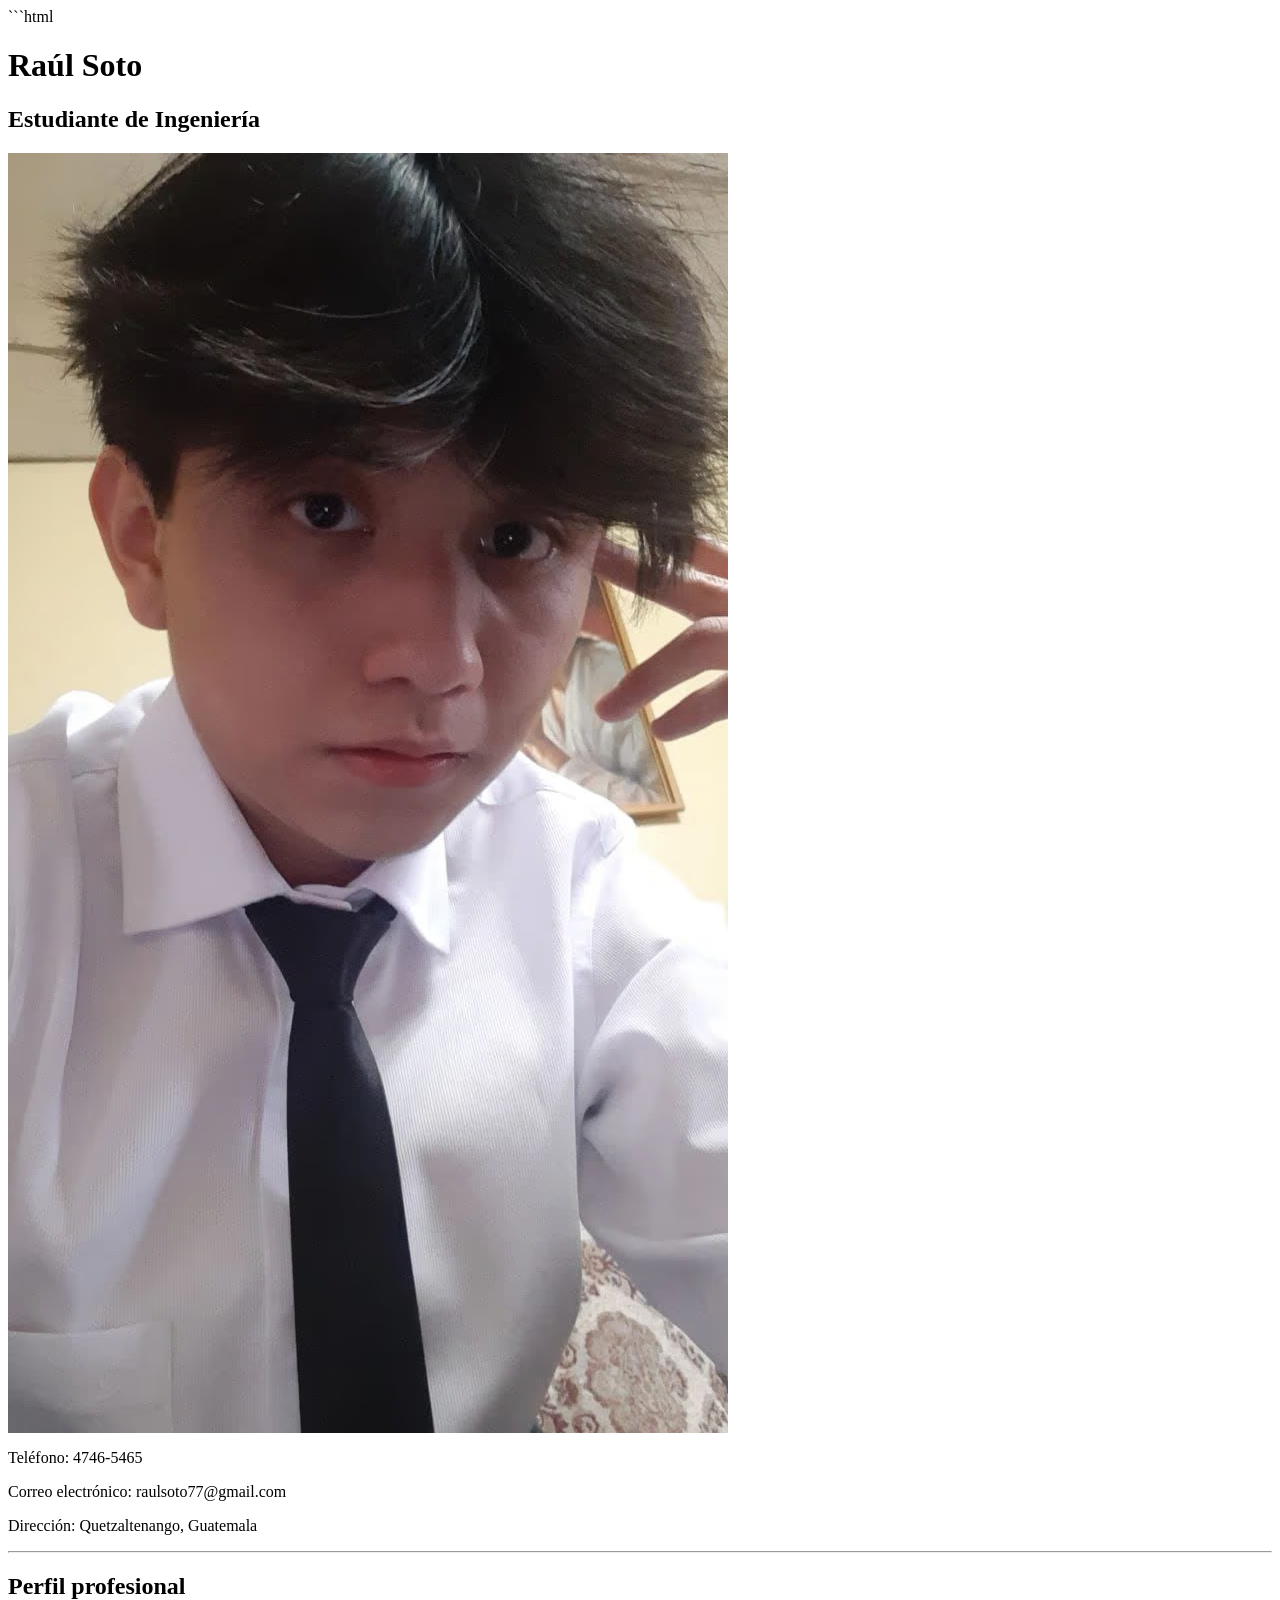
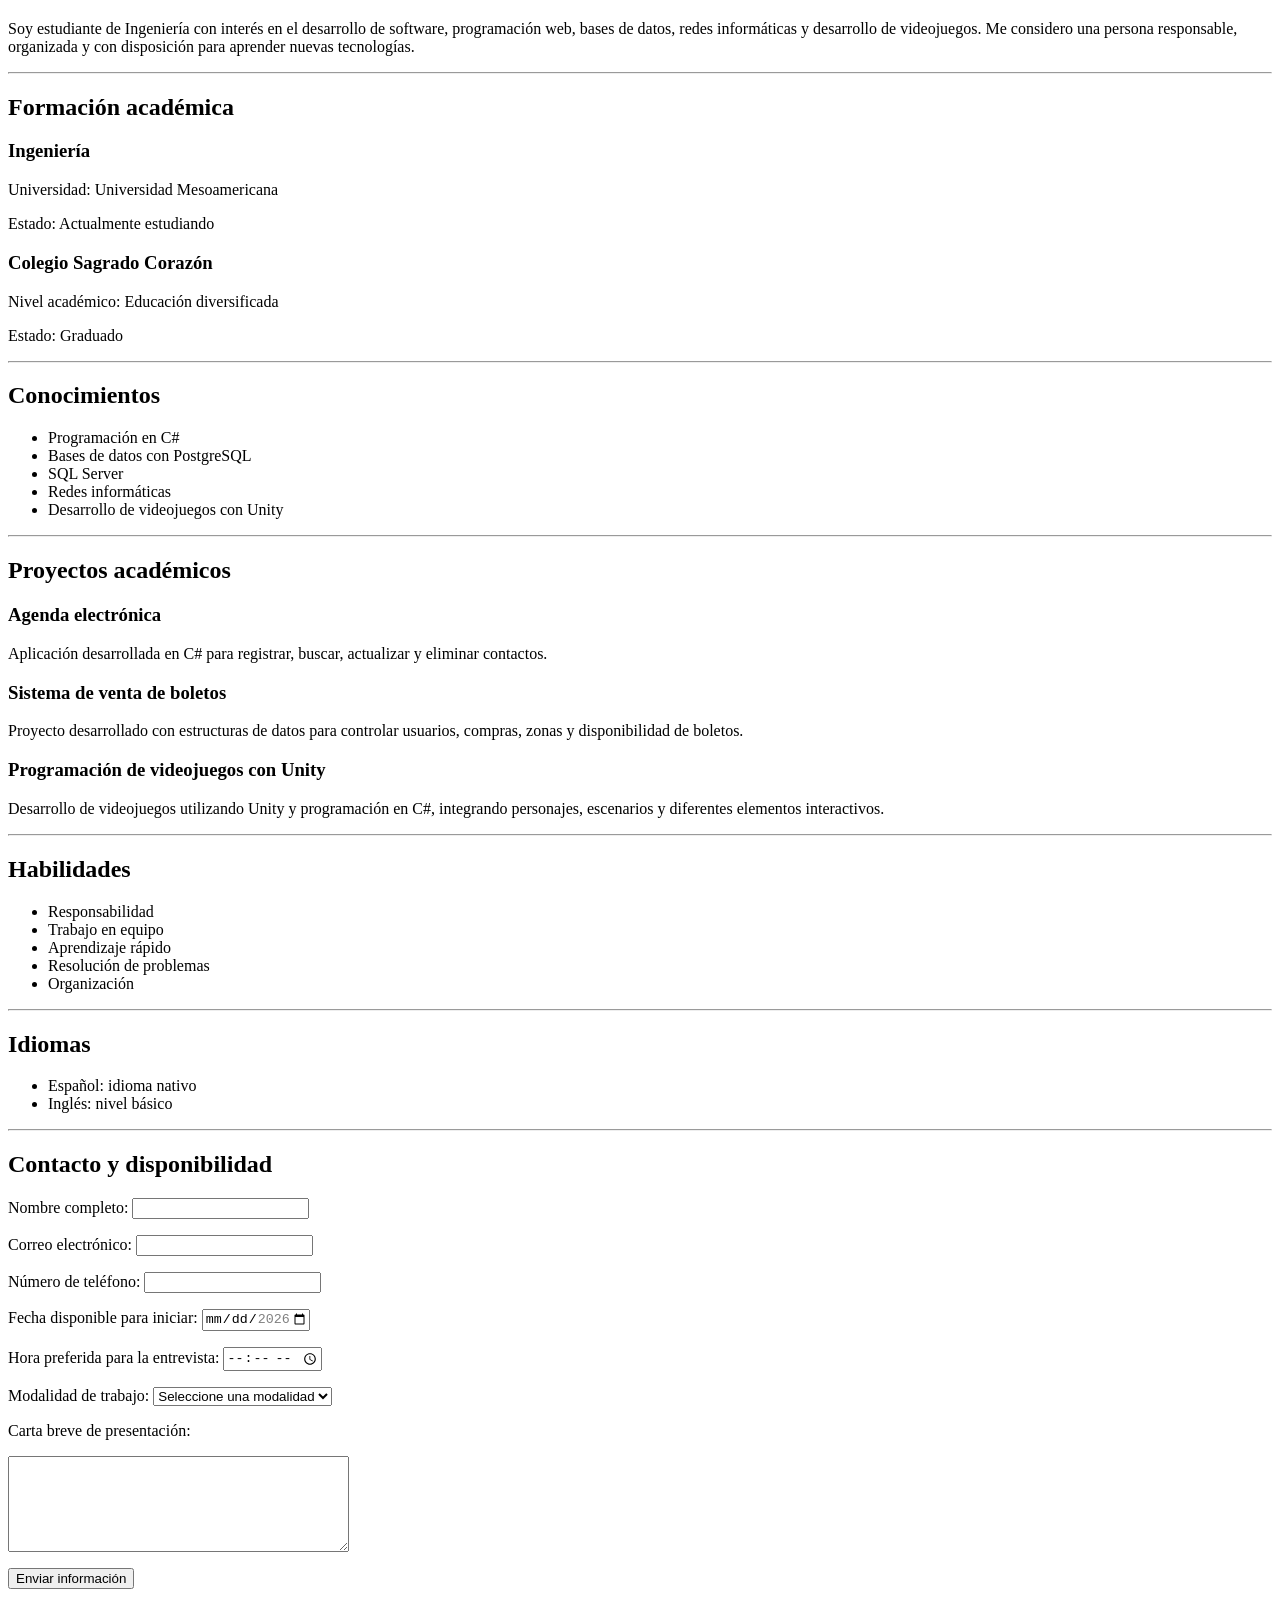
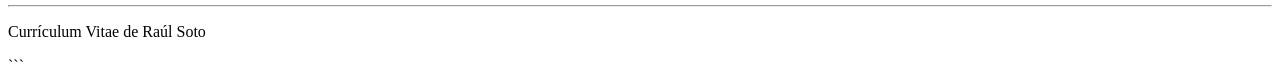
==== cvv raul/index.html @ 5b267c28 "Agregar currículum y respuestas" ====
```html
<!DOCTYPE html>
<html lang="es">

<head>
    <meta charset="UTF-8">
    <meta name="viewport" content="width=device-width, initial-scale=1.0">

    <title>Currículum Vitae - Raúl Soto</title>
</head>

<body>

    <header>

        <h1>Raúl Soto</h1>

        <h2>Estudiante de Ingeniería</h2>

        <picture>
    <source srcset="imagenes/foto.avif" type="image/avif">
    <source srcset="imagenes/foto.webp" type="image/webp">

    <img
        src="imagenes/foto.jpg"
        alt="Fotografía de Raúl Soto"
        width="720"
        height="1280"
    >
</picture>

        <p>
            Teléfono: 4746-5465
        </p>

        <p>
            Correo electrónico: raulsoto77@gmail.com
        </p>

        <p>
            Dirección: Quetzaltenango, Guatemala
        </p>

    </header>

    <hr>

    <main>

        <section>

            <h2>Perfil profesional</h2>

            <p>
                Soy estudiante de Ingeniería con interés en el desarrollo de
                software, programación web, bases de datos, redes informáticas
                y desarrollo de videojuegos. Me considero una persona
                responsable, organizada y con disposición para aprender
                nuevas tecnologías.
            </p>

        </section>

        <hr>

        <section>

            <h2>Formación académica</h2>

            <h3>Ingeniería</h3>

            <p>
                Universidad: Universidad Mesoamericana
            </p>

            <p>
                Estado: Actualmente estudiando
            </p>

            <h3>Colegio Sagrado Corazón</h3>

            <p>
                Nivel académico: Educación diversificada
            </p>

            <p>
                Estado: Graduado
            </p>

        </section>

        <hr>

        <section>

            <h2>Conocimientos</h2>

            <ul>
                <li>Programación en C#</li>
                <li>Bases de datos con PostgreSQL</li>
                <li>SQL Server</li>
                <li>Redes informáticas</li>
                <li>Desarrollo de videojuegos con Unity</li>
            </ul>

        </section>

        <hr>

        <section>

            <h2>Proyectos académicos</h2>

            <h3>Agenda electrónica</h3>

            <p>
                Aplicación desarrollada en C# para registrar, buscar,
                actualizar y eliminar contactos.
            </p>

            <h3>Sistema de venta de boletos</h3>

            <p>
                Proyecto desarrollado con estructuras de datos para controlar
                usuarios, compras, zonas y disponibilidad de boletos.
            </p>

            <h3>Programación de videojuegos con Unity</h3>

            <p>
                Desarrollo de videojuegos utilizando Unity y programación en
                C#, integrando personajes, escenarios y diferentes elementos
                interactivos.
            </p>

        </section>

        <hr>

        <section>

            <h2>Habilidades</h2>

            <ul>
                <li>Responsabilidad</li>
                <li>Trabajo en equipo</li>
                <li>Aprendizaje rápido</li>
                <li>Resolución de problemas</li>
                <li>Organización</li>
            </ul>

        </section>

        <hr>

        <section>

            <h2>Idiomas</h2>

            <ul>
                <li>Español: idioma nativo</li>
                <li>Inglés: nivel básico</li>
            </ul>

        </section>

        <hr>

<section>

    <h2>Contacto y disponibilidad</h2>

    <form method="post">

        <p>
            <label for="nombre">Nombre completo:</label>
            <input
                type="text"
                id="nombre"
                name="nombre"
                required
            >
        </p>

        <p>
            <label for="correo">Correo electrónico:</label>
            <input
                type="email"
                id="correo"
                name="correo"
                required
            >
        </p>

        <p>
            <label for="telefono">Número de teléfono:</label>
            <input
                type="tel"
                id="telefono"
                name="telefono"
                required
            >
        </p>

        <p>
            <label for="fecha_inicio">
                Fecha disponible para iniciar:
            </label>

            <input
                type="date"
                id="fecha_inicio"
                name="fecha_inicio"
                min="2026-07-22"
                max="2026-12-31"
                required
            >
        </p>

        <p>
            <label for="hora_entrevista">
                Hora preferida para la entrevista:
            </label>

            <input
                type="time"
                id="hora_entrevista"
                name="hora_entrevista"
                min="08:00"
                max="17:00"
                step="1800"
                required
            >
        </p>

        <p>
            <label for="modalidad">Modalidad de trabajo:</label>

            <select
                id="modalidad"
                name="modalidad"
                required
            >
                <option value="">Seleccione una modalidad</option>
                <option value="presencial">Presencial</option>
                <option value="remoto">Remoto</option>
                <option value="hibrido">Híbrido</option>
            </select>
        </p>

        <p>
            <label for="carta">
                Carta breve de presentación:
            </label>
        </p>

        <p>
            <textarea
                id="carta"
                name="carta"
                rows="6"
                cols="40"
                required
            ></textarea>
        </p>

        <button type="submit">
            Enviar información
        </button>

    </form>

</section>

    </main>

    <hr>

    <footer>

        <p>
            Currículum Vitae de Raúl Soto
        </p>

    </footer>

</body>

</html>
```
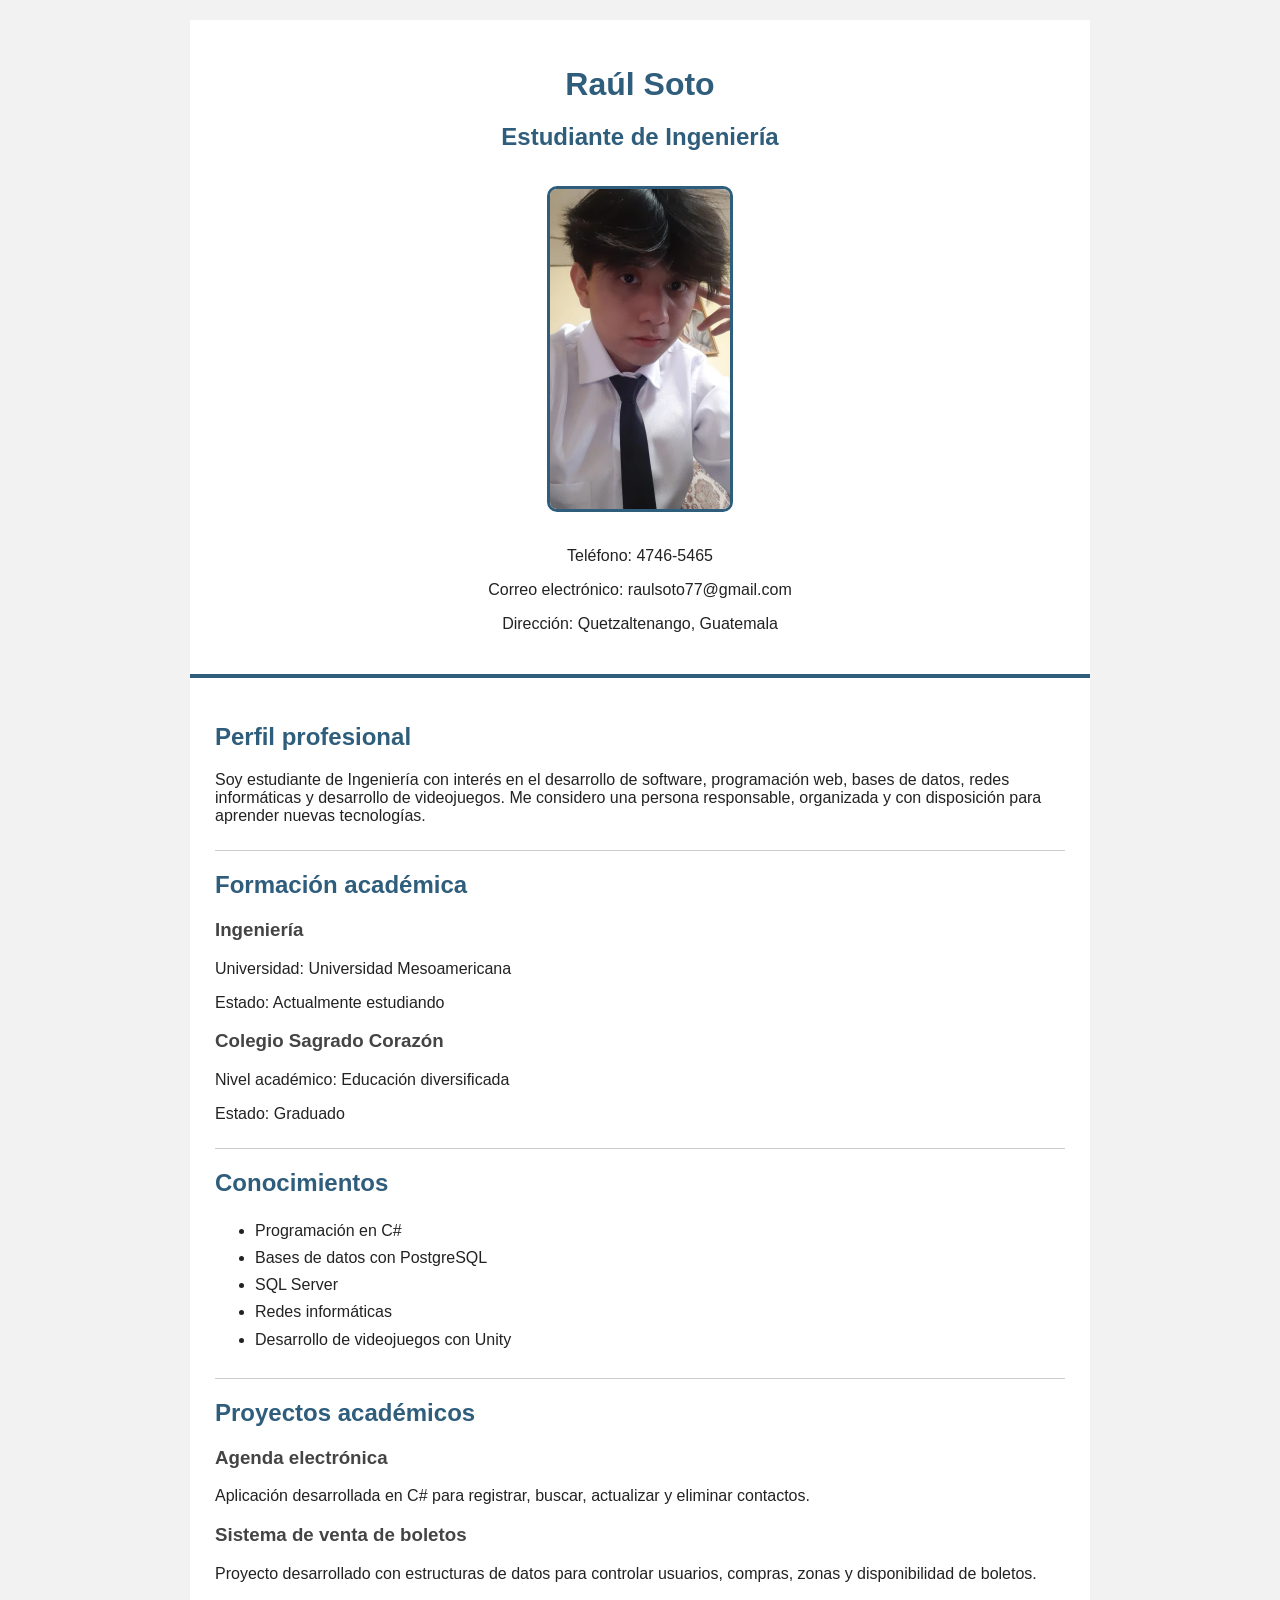
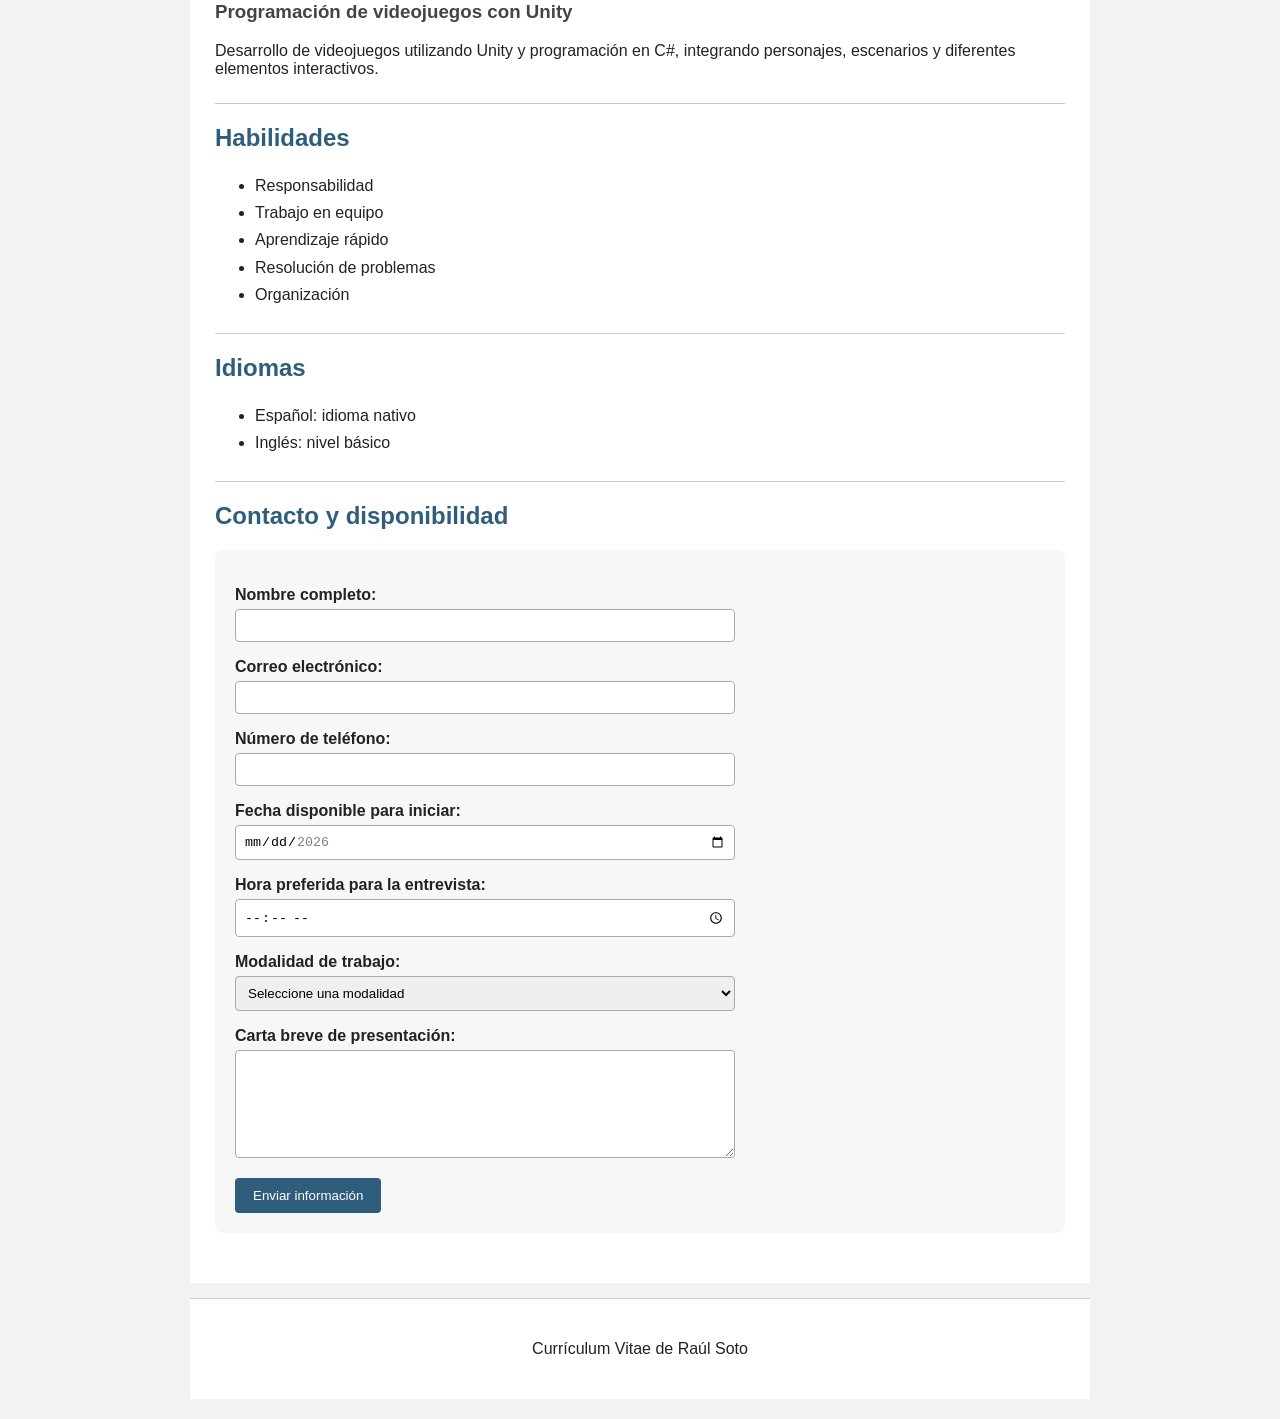
==== commit 8e9c4005: "Mejorar diseño del currículum con CSS Added styles for improved layout and appearance." ====
--- a/cvv raul/index.html
+++ b/cvv raul/index.html
@@ -1,4 +1,3 @@
-```html
 <!DOCTYPE html>
 <html lang="es">
 
@@ -7,6 +6,127 @@
     <meta name="viewport" content="width=device-width, initial-scale=1.0">
 
     <title>Currículum Vitae - Raúl Soto</title>
+
+    <style>
+        body {
+            font-family: Arial, sans-serif;
+            background-color: #f2f2f2;
+            color: #222222;
+            margin: 0;
+            padding: 20px;
+        }
+
+        header,
+        main,
+        footer {
+            max-width: 850px;
+            margin: auto;
+            background-color: white;
+            padding: 25px;
+        }
+
+        header {
+            text-align: center;
+            border-bottom: 4px solid #2f5d7c;
+        }
+
+        h1 {
+            color: #2f5d7c;
+            margin-bottom: 5px;
+        }
+
+        h2 {
+            color: #2f5d7c;
+        }
+
+        h3 {
+            color: #444444;
+        }
+
+        picture img {
+            width: 180px;
+            max-width: 100%;
+            height: auto;
+            border-radius: 10px;
+            border: 3px solid #2f5d7c;
+            margin: 15px 0;
+        }
+
+        section {
+            margin-bottom: 25px;
+        }
+
+        hr {
+            border: none;
+            border-top: 1px solid #cccccc;
+        }
+
+        ul {
+            line-height: 1.7;
+        }
+
+        form {
+            background-color: #f7f7f7;
+            padding: 20px;
+            border-radius: 8px;
+        }
+
+        label {
+            display: block;
+            font-weight: bold;
+            margin-bottom: 5px;
+        }
+
+        input,
+        select,
+        textarea {
+            width: 100%;
+            max-width: 500px;
+            padding: 8px;
+            border: 1px solid #aaaaaa;
+            border-radius: 4px;
+            box-sizing: border-box;
+        }
+
+        textarea {
+            resize: vertical;
+        }
+
+        button {
+            background-color: #2f5d7c;
+            color: white;
+            border: none;
+            padding: 10px 18px;
+            border-radius: 4px;
+            cursor: pointer;
+        }
+
+        button:hover {
+            background-color: #24475e;
+        }
+
+        footer {
+            text-align: center;
+            margin-top: 15px;
+            border-top: 1px solid #cccccc;
+        }
+
+        @media (max-width: 600px) {
+            body {
+                padding: 5px;
+            }
+
+            header,
+            main,
+            footer {
+                padding: 15px;
+            }
+
+            picture img {
+                width: 140px;
+            }
+        }
+    </style>
 </head>
 
 <body>
@@ -18,16 +138,16 @@
         <h2>Estudiante de Ingeniería</h2>
 
         <picture>
-    <source srcset="imagenes/foto.avif" type="image/avif">
-    <source srcset="imagenes/foto.webp" type="image/webp">
-
-    <img
-        src="imagenes/foto.jpg"
-        alt="Fotografía de Raúl Soto"
-        width="720"
-        height="1280"
-    >
-</picture>
+            <source srcset="imagenes/foto.avif" type="image/avif">
+            <source srcset="imagenes/foto.webp" type="image/webp">
+
+            <img
+                src="imagenes/foto.jpg"
+                alt="Fotografía de Raúl Soto"
+                width="720"
+                height="1280"
+            >
+        </picture>
 
         <p>
             Teléfono: 4746-5465
@@ -42,8 +162,6 @@
         </p>
 
     </header>
-
-    <hr>
 
     <main>
 
@@ -166,115 +284,127 @@
 
         <hr>
 
-<section>
-
-    <h2>Contacto y disponibilidad</h2>
-
-    <form method="post">
-
-        <p>
-            <label for="nombre">Nombre completo:</label>
-            <input
-                type="text"
-                id="nombre"
-                name="nombre"
-                required
-            >
-        </p>
-
-        <p>
-            <label for="correo">Correo electrónico:</label>
-            <input
-                type="email"
-                id="correo"
-                name="correo"
-                required
-            >
-        </p>
-
-        <p>
-            <label for="telefono">Número de teléfono:</label>
-            <input
-                type="tel"
-                id="telefono"
-                name="telefono"
-                required
-            >
-        </p>
-
-        <p>
-            <label for="fecha_inicio">
-                Fecha disponible para iniciar:
-            </label>
-
-            <input
-                type="date"
-                id="fecha_inicio"
-                name="fecha_inicio"
-                min="2026-07-22"
-                max="2026-12-31"
-                required
-            >
-        </p>
-
-        <p>
-            <label for="hora_entrevista">
-                Hora preferida para la entrevista:
-            </label>
-
-            <input
-                type="time"
-                id="hora_entrevista"
-                name="hora_entrevista"
-                min="08:00"
-                max="17:00"
-                step="1800"
-                required
-            >
-        </p>
-
-        <p>
-            <label for="modalidad">Modalidad de trabajo:</label>
-
-            <select
-                id="modalidad"
-                name="modalidad"
-                required
-            >
-                <option value="">Seleccione una modalidad</option>
-                <option value="presencial">Presencial</option>
-                <option value="remoto">Remoto</option>
-                <option value="hibrido">Híbrido</option>
-            </select>
-        </p>
-
-        <p>
-            <label for="carta">
-                Carta breve de presentación:
-            </label>
-        </p>
-
-        <p>
-            <textarea
-                id="carta"
-                name="carta"
-                rows="6"
-                cols="40"
-                required
-            ></textarea>
-        </p>
-
-        <button type="submit">
-            Enviar información
-        </button>
-
-    </form>
-
-</section>
+        <section>
+
+            <h2>Contacto y disponibilidad</h2>
+
+            <form method="post">
+
+                <p>
+                    <label for="nombre">Nombre completo:</label>
+
+                    <input
+                        type="text"
+                        id="nombre"
+                        name="nombre"
+                        required
+                    >
+                </p>
+
+                <p>
+                    <label for="correo">Correo electrónico:</label>
+
+                    <input
+                        type="email"
+                        id="correo"
+                        name="correo"
+                        required
+                    >
+                </p>
+
+                <p>
+                    <label for="telefono">Número de teléfono:</label>
+
+                    <input
+                        type="tel"
+                        id="telefono"
+                        name="telefono"
+                        required
+                    >
+                </p>
+
+                <p>
+                    <label for="fecha_inicio">
+                        Fecha disponible para iniciar:
+                    </label>
+
+                    <input
+                        type="date"
+                        id="fecha_inicio"
+                        name="fecha_inicio"
+                        min="2026-07-22"
+                        max="2026-12-31"
+                        required
+                    >
+                </p>
+
+                <p>
+                    <label for="hora_entrevista">
+                        Hora preferida para la entrevista:
+                    </label>
+
+                    <input
+                        type="time"
+                        id="hora_entrevista"
+                        name="hora_entrevista"
+                        min="08:00"
+                        max="17:00"
+                        step="1800"
+                        required
+                    >
+                </p>
+
+                <p>
+                    <label for="modalidad">
+                        Modalidad de trabajo:
+                    </label>
+
+                    <select
+                        id="modalidad"
+                        name="modalidad"
+                        required
+                    >
+                        <option value="">
+                            Seleccione una modalidad
+                        </option>
+
+                        <option value="presencial">
+                            Presencial
+                        </option>
+
+                        <option value="remoto">
+                            Remoto
+                        </option>
+
+                        <option value="hibrido">
+                            Híbrido
+                        </option>
+                    </select>
+                </p>
+
+                <p>
+                    <label for="carta">
+                        Carta breve de presentación:
+                    </label>
+
+                    <textarea
+                        id="carta"
+                        name="carta"
+                        rows="6"
+                        cols="40"
+                        required
+                    ></textarea>
+                </p>
+
+                <button type="submit">
+                    Enviar información
+                </button>
+
+            </form>
+
+        </section>
 
     </main>
-
-    <hr>
 
     <footer>
 
@@ -287,4 +417,3 @@
 </body>
 
 </html>
-```
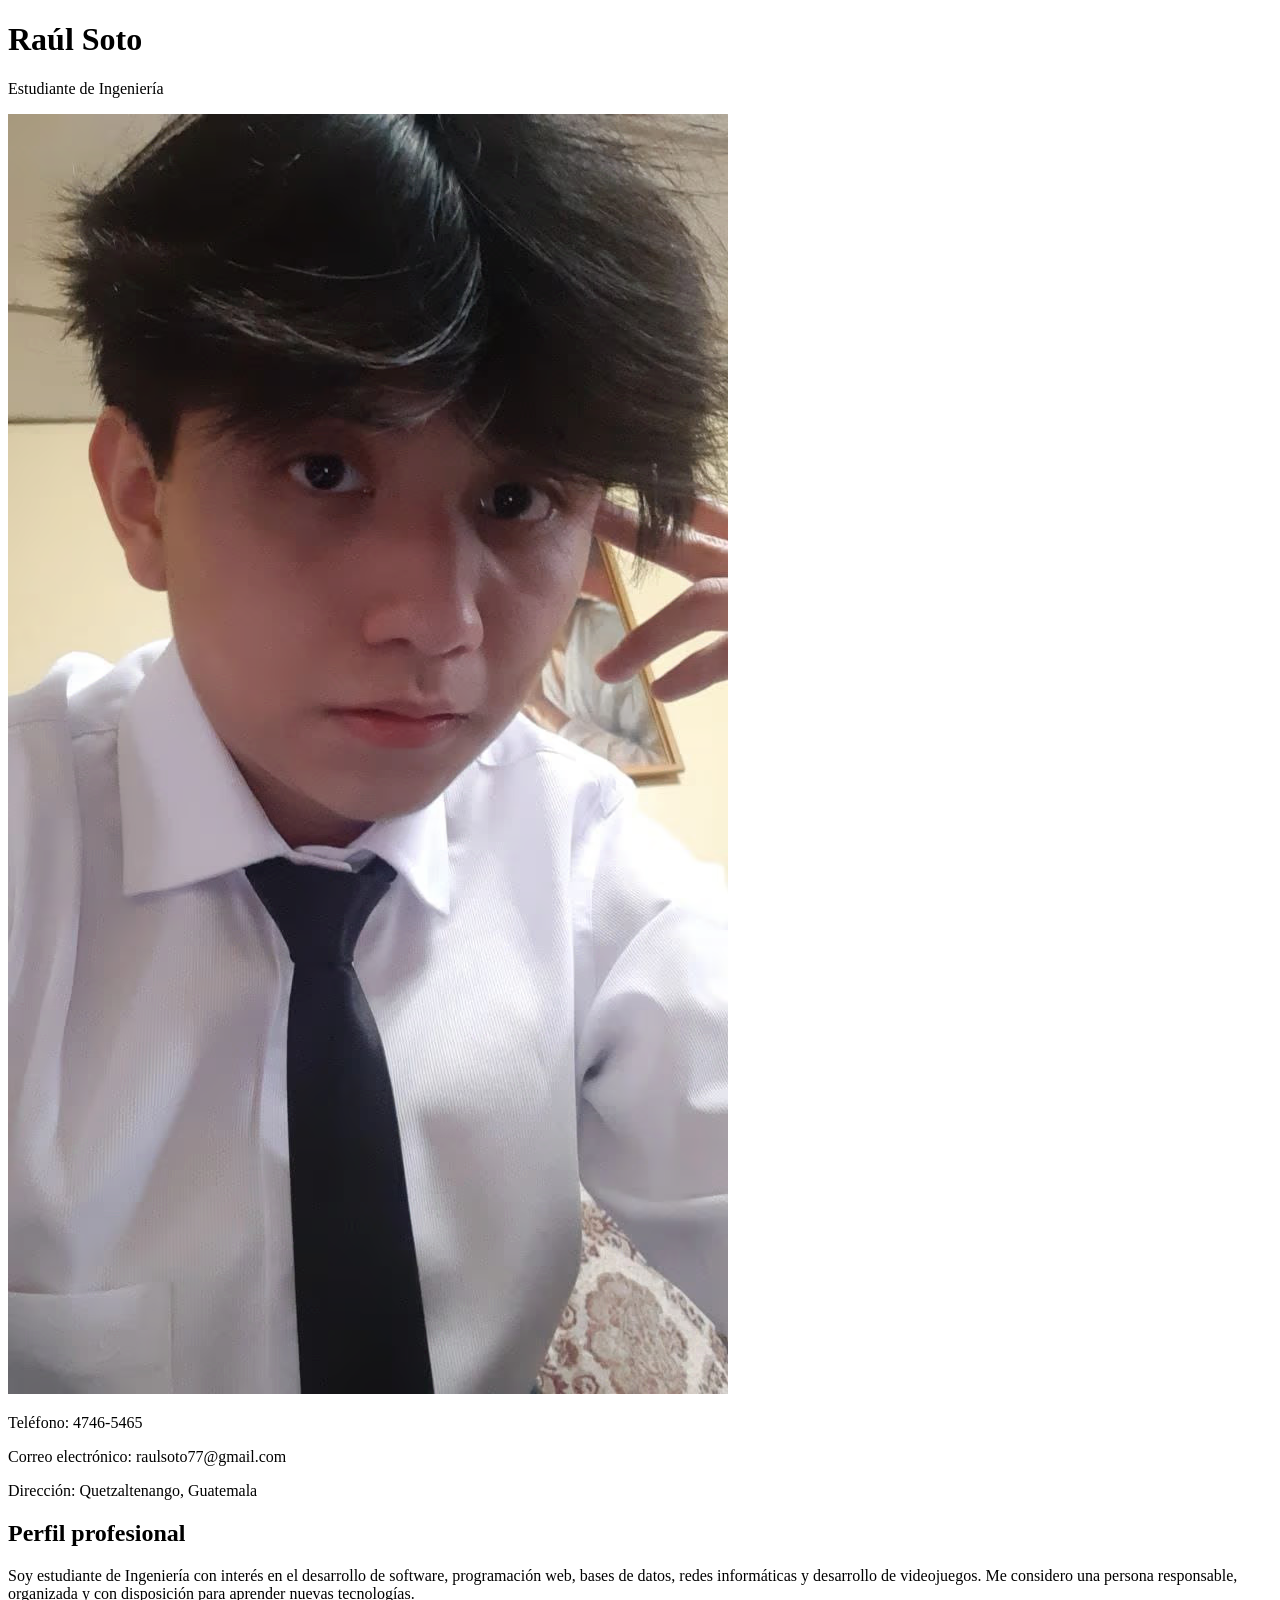
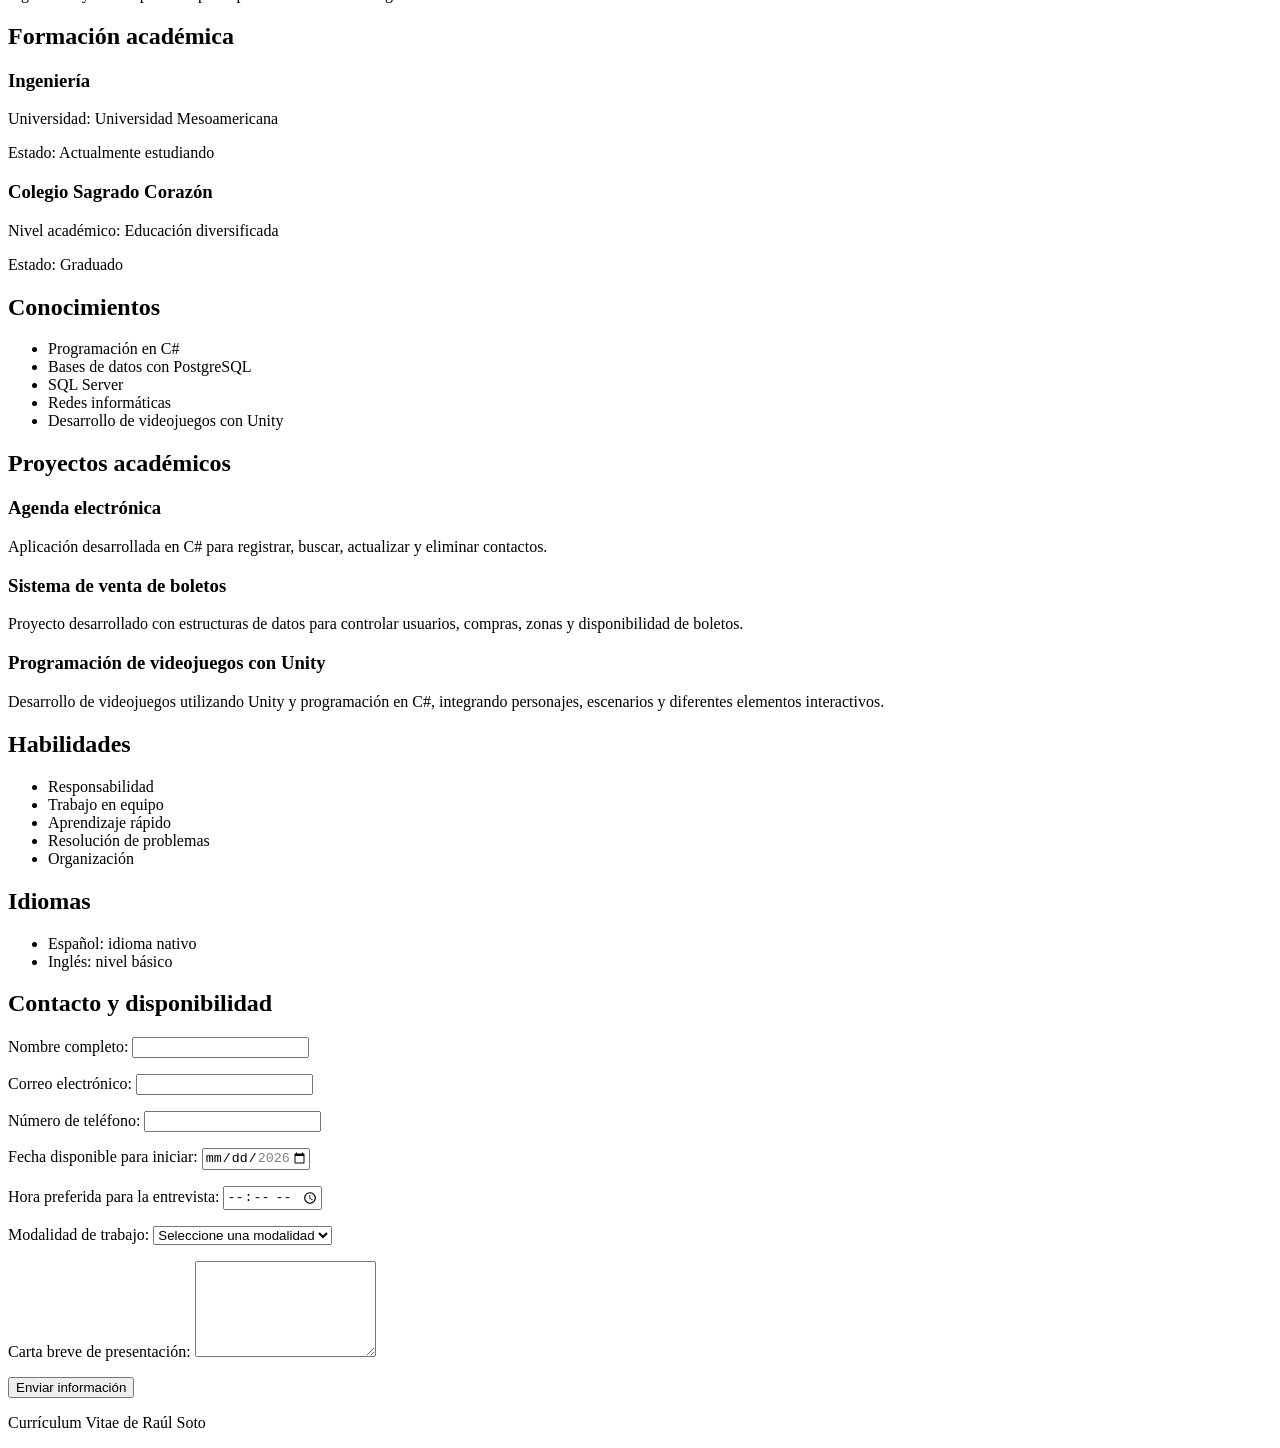
==== commit 74953eb4: "cambio 2 Updated HTML structure and linked external stylesheet." ====
--- a/cvv raul/index.html
+++ b/cvv raul/index.html
@@ -3,145 +3,40 @@
 
 <head>
     <meta charset="UTF-8">
-    <meta name="viewport" content="width=device-width, initial-scale=1.0">
+
+    <meta
+        name="viewport"
+        content="width=device-width, initial-scale=1.0"
+    >
 
     <title>Currículum Vitae - Raúl Soto</title>
 
-    <style>
-        body {
-            font-family: Arial, sans-serif;
-            background-color: #f2f2f2;
-            color: #222222;
-            margin: 0;
-            padding: 20px;
-        }
-
-        header,
-        main,
-        footer {
-            max-width: 850px;
-            margin: auto;
-            background-color: white;
-            padding: 25px;
-        }
-
-        header {
-            text-align: center;
-            border-bottom: 4px solid #2f5d7c;
-        }
-
-        h1 {
-            color: #2f5d7c;
-            margin-bottom: 5px;
-        }
-
-        h2 {
-            color: #2f5d7c;
-        }
-
-        h3 {
-            color: #444444;
-        }
-
-        picture img {
-            width: 180px;
-            max-width: 100%;
-            height: auto;
-            border-radius: 10px;
-            border: 3px solid #2f5d7c;
-            margin: 15px 0;
-        }
-
-        section {
-            margin-bottom: 25px;
-        }
-
-        hr {
-            border: none;
-            border-top: 1px solid #cccccc;
-        }
-
-        ul {
-            line-height: 1.7;
-        }
-
-        form {
-            background-color: #f7f7f7;
-            padding: 20px;
-            border-radius: 8px;
-        }
-
-        label {
-            display: block;
-            font-weight: bold;
-            margin-bottom: 5px;
-        }
-
-        input,
-        select,
-        textarea {
-            width: 100%;
-            max-width: 500px;
-            padding: 8px;
-            border: 1px solid #aaaaaa;
-            border-radius: 4px;
-            box-sizing: border-box;
-        }
-
-        textarea {
-            resize: vertical;
-        }
-
-        button {
-            background-color: #2f5d7c;
-            color: white;
-            border: none;
-            padding: 10px 18px;
-            border-radius: 4px;
-            cursor: pointer;
-        }
-
-        button:hover {
-            background-color: #24475e;
-        }
-
-        footer {
-            text-align: center;
-            margin-top: 15px;
-            border-top: 1px solid #cccccc;
-        }
-
-        @media (max-width: 600px) {
-            body {
-                padding: 5px;
-            }
-
-            header,
-            main,
-            footer {
-                padding: 15px;
-            }
-
-            picture img {
-                width: 140px;
-            }
-        }
-    </style>
+    <link rel="stylesheet" href="estilos.css">
 </head>
 
 <body>
 
-    <header>
+    <header class="encabezado">
 
         <h1>Raúl Soto</h1>
 
-        <h2>Estudiante de Ingeniería</h2>
+        <p class="profesion">
+            Estudiante de Ingeniería
+        </p>
 
         <picture>
-            <source srcset="imagenes/foto.avif" type="image/avif">
-            <source srcset="imagenes/foto.webp" type="image/webp">
+            <source
+                srcset="imagenes/foto.avif"
+                type="image/avif"
+            >
+
+            <source
+                srcset="imagenes/foto.webp"
+                type="image/webp"
+            >
 
             <img
+                class="foto-perfil"
                 src="imagenes/foto.jpg"
                 alt="Fotografía de Raúl Soto"
                 width="720"
@@ -179,8 +74,6 @@
 
         </section>
 
-        <hr>
-
         <section>
 
             <h2>Formación académica</h2>
@@ -206,8 +99,6 @@
             </p>
 
         </section>
-
-        <hr>
 
         <section>
 
@@ -223,8 +114,6 @@
 
         </section>
 
-        <hr>
-
         <section>
 
             <h2>Proyectos académicos</h2>
@@ -252,8 +141,6 @@
             </p>
 
         </section>
-
-        <hr>
 
         <section>
 
@@ -269,8 +156,6 @@
 
         </section>
 
-        <hr>
-
         <section>
 
             <h2>Idiomas</h2>
@@ -282,16 +167,16 @@
 
         </section>
 
-        <hr>
-
-        <section>
+        <section id="contacto">
 
             <h2>Contacto y disponibilidad</h2>
 
             <form method="post">
 
                 <p>
-                    <label for="nombre">Nombre completo:</label>
+                    <label for="nombre">
+                        Nombre completo:
+                    </label>
 
                     <input
                         type="text"
@@ -302,7 +187,9 @@
                 </p>
 
                 <p>
-                    <label for="correo">Correo electrónico:</label>
+                    <label for="correo">
+                        Correo electrónico:
+                    </label>
 
                     <input
                         type="email"
@@ -313,7 +200,9 @@
                 </p>
 
                 <p>
-                    <label for="telefono">Número de teléfono:</label>
+                    <label for="telefono">
+                        Número de teléfono:
+                    </label>
 
                     <input
                         type="tel"
@@ -391,7 +280,6 @@
                         id="carta"
                         name="carta"
                         rows="6"
-                        cols="40"
                         required
                     ></textarea>
                 </p>
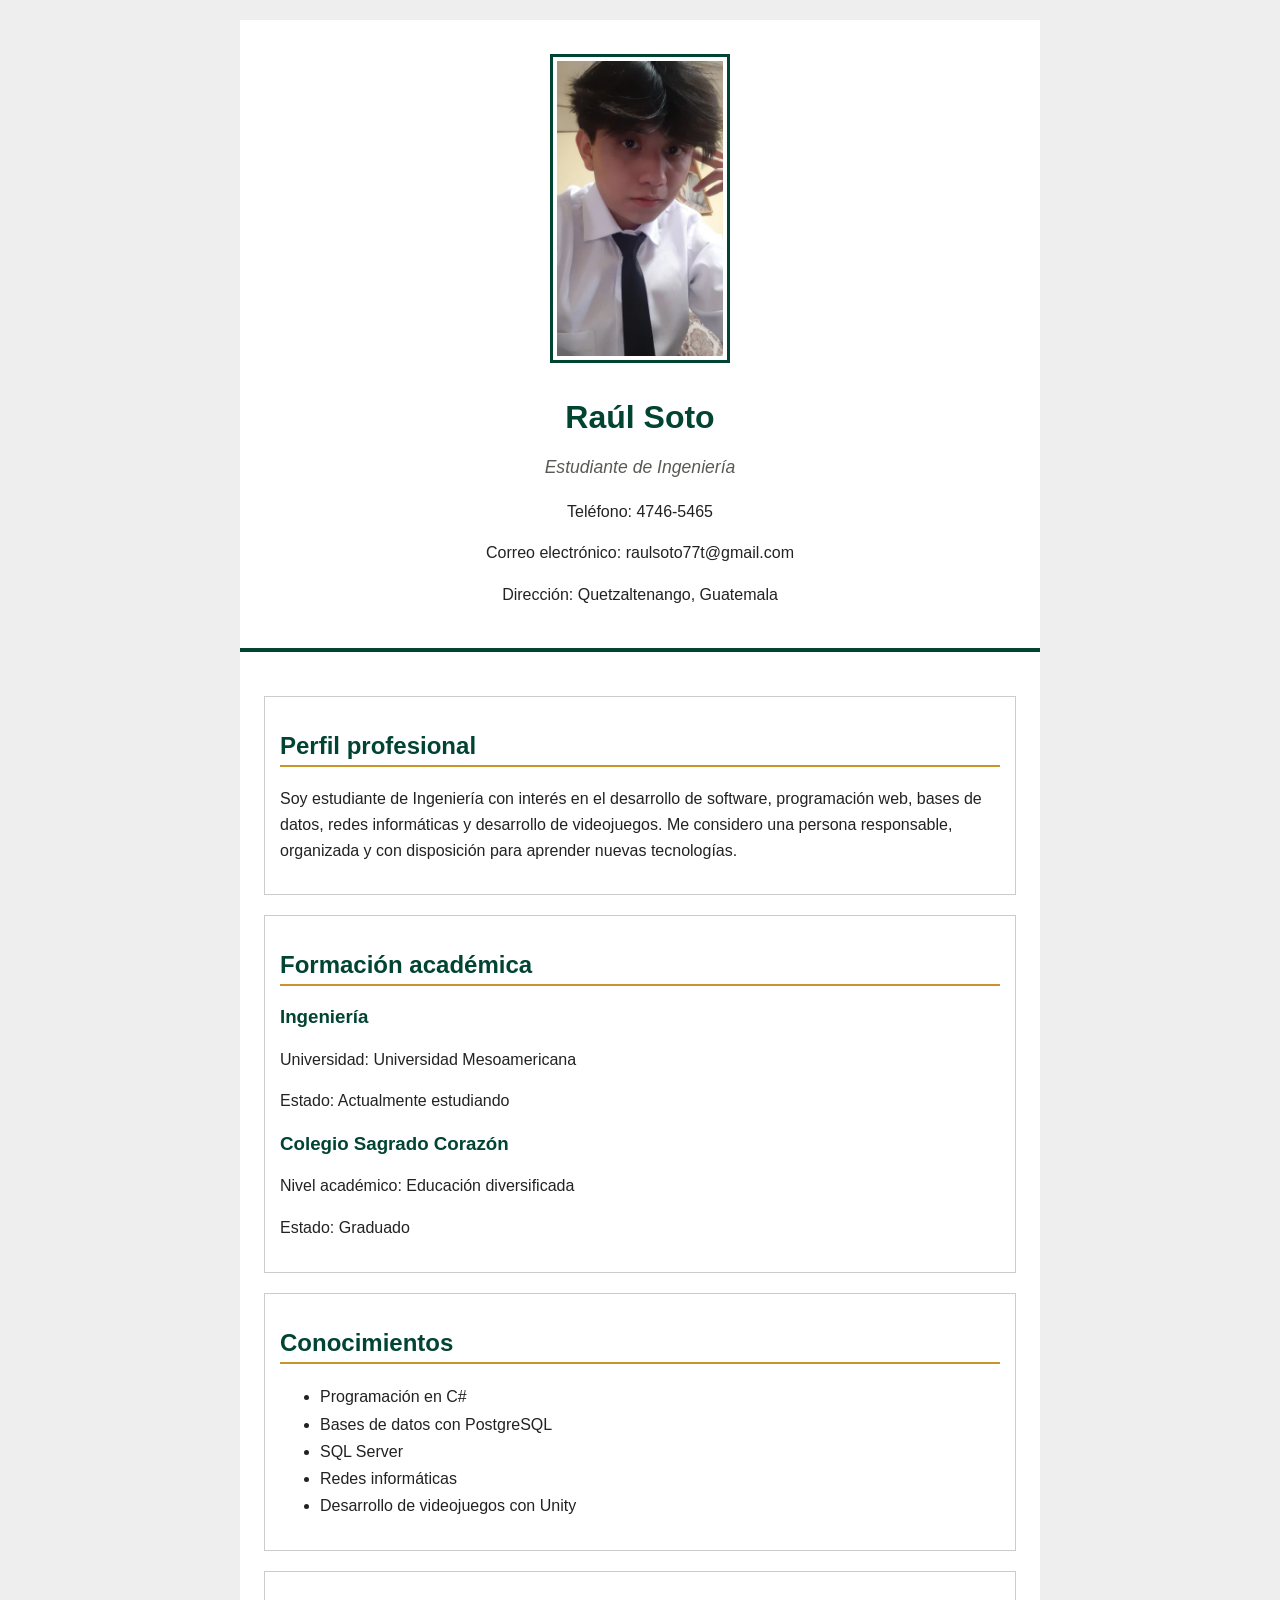
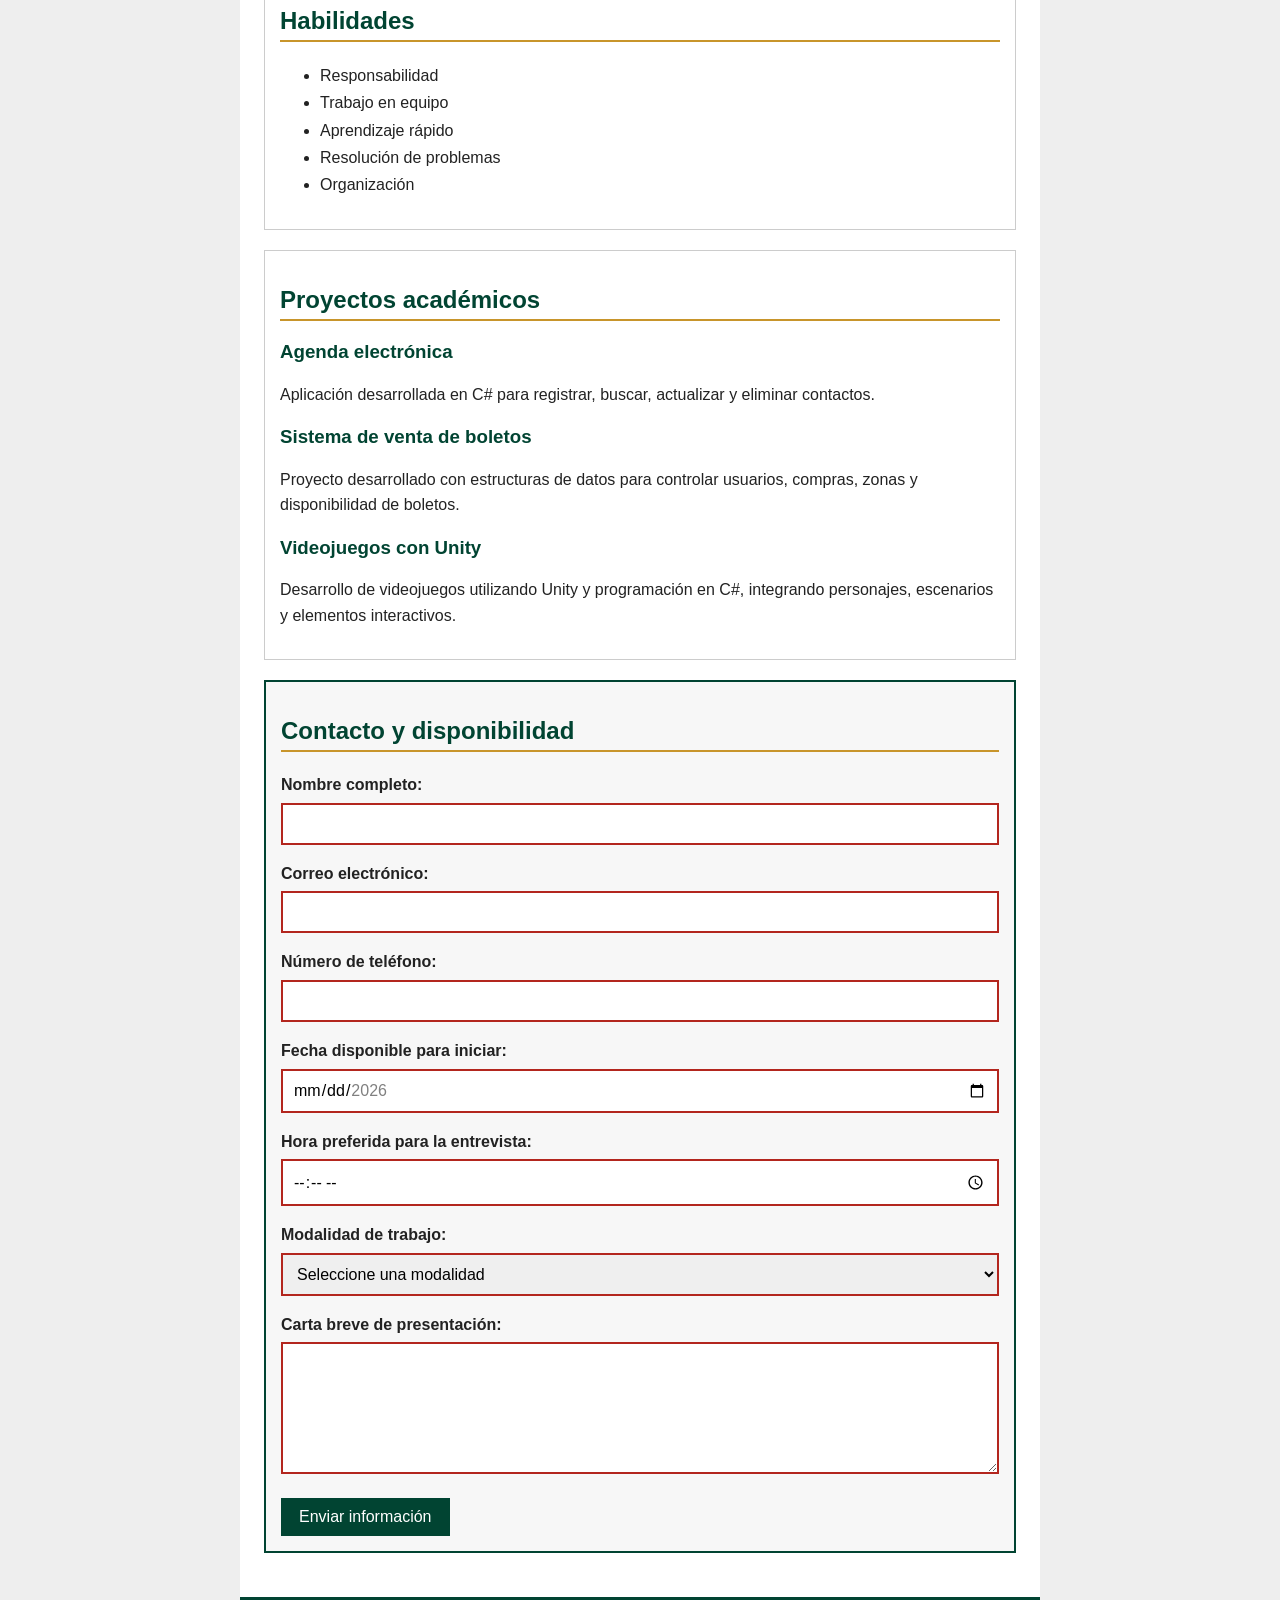
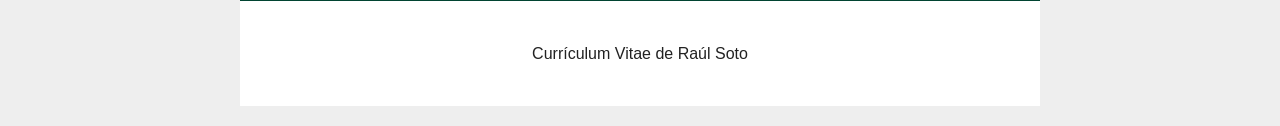
==== commit 681af2f0: "cambio cv Updated the structure and layout of the CV, including personal information and project sec" ====
--- a/cvv raul/index.html
+++ b/cvv raul/index.html
@@ -18,43 +18,51 @@
 
     <header class="encabezado">
 
-        <h1>Raúl Soto</h1>
-
-        <p class="profesion">
-            Estudiante de Ingeniería
-        </p>
-
-        <picture>
-            <source
-                srcset="imagenes/foto.avif"
-                type="image/avif"
-            >
-
-            <source
-                srcset="imagenes/foto.webp"
-                type="image/webp"
-            >
-
-            <img
-                class="foto-perfil"
-                src="imagenes/foto.jpg"
-                alt="Fotografía de Raúl Soto"
-                width="720"
-                height="1280"
-            >
-        </picture>
-
-        <p>
-            Teléfono: 4746-5465
-        </p>
-
-        <p>
-            Correo electrónico: raulsoto77@gmail.com
-        </p>
-
-        <p>
-            Dirección: Quetzaltenango, Guatemala
-        </p>
+        <div class="contenedor-foto">
+
+            <picture>
+                <source
+                    srcset="imagenes/foto.avif"
+                    type="image/avif"
+                >
+
+                <source
+                    srcset="imagenes/foto.webp"
+                    type="image/webp"
+                >
+
+                <img
+                    class="foto-perfil"
+                    src="imagenes/foto.jpg"
+                    alt="Fotografía de Raúl Soto"
+                    width="720"
+                    height="1280"
+                >
+            </picture>
+
+        </div>
+
+        <div class="datos-personales">
+
+            <h1>Raúl Soto</h1>
+
+            <p class="profesion">
+                Estudiante de Ingeniería
+            </p>
+
+            <p>
+                Teléfono: 4746-5465
+            </p>
+
+            <p>
+                Correo electrónico: raulsoto77t@gmail.com
+            </p>
+
+            <p>
+                Dirección: Quetzaltenango, Guatemala
+            </p>
+
+        </div>
 
     </header>
 
@@ -74,202 +82,216 @@
 
         </section>
 
+        <div class="rejilla-informacion">
+
+            <section>
+
+                <h2>Formación académica</h2>
+
+                <h3>Ingeniería</h3>
+
+                <p>
+                    Universidad: Universidad Mesoamericana
+                </p>
+
+                <p>
+                    Estado: Actualmente estudiando
+                </p>
+
+                <h3>Colegio Sagrado Corazón</h3>
+
+                <p>
+                    Nivel académico: Educación diversificada
+                </p>
+
+                <p>
+                    Estado: Graduado
+                </p>
+
+            </section>
+
+            <section>
+
+                <h2>Conocimientos</h2>
+
+                <ul>
+                    <li>Programación en C#</li>
+                    <li>Bases de datos con PostgreSQL</li>
+                    <li>SQL Server</li>
+                    <li>Redes informáticas</li>
+                    <li>Desarrollo de videojuegos con Unity</li>
+                </ul>
+
+            </section>
+
+            <section>
+
+                <h2>Habilidades</h2>
+
+                <ul>
+                    <li>Responsabilidad</li>
+                    <li>Trabajo en equipo</li>
+                    <li>Aprendizaje rápido</li>
+                    <li>Resolución de problemas</li>
+                    <li>Organización</li>
+                </ul>
+
+            </section>
+
+        </div>
+
         <section>
 
-            <h2>Formación académica</h2>
-
-            <h3>Ingeniería</h3>
-
-            <p>
-                Universidad: Universidad Mesoamericana
-            </p>
-
-            <p>
-                Estado: Actualmente estudiando
-            </p>
-
-            <h3>Colegio Sagrado Corazón</h3>
-
-            <p>
-                Nivel académico: Educación diversificada
-            </p>
-
-            <p>
-                Estado: Graduado
-            </p>
+            <h2>Proyectos académicos</h2>
+
+            <div class="rejilla-proyectos">
+
+                <article class="proyecto">
+
+                    <h3>Agenda electrónica</h3>
+
+                    <p>
+                        Aplicación desarrollada en C# para registrar, buscar,
+                        actualizar y eliminar contactos.
+                    </p>
+
+                </article>
+
+                <article class="proyecto">
+
+                    <h3>Sistema de venta de boletos</h3>
+
+                    <p>
+                        Proyecto desarrollado con estructuras de datos para
+                        controlar usuarios, compras, zonas y disponibilidad
+                        de boletos.
+                    </p>
+
+                </article>
+
+                <article class="proyecto">
+
+                    <h3>Videojuegos con Unity</h3>
+
+                    <p>
+                        Desarrollo de videojuegos utilizando Unity y
+                        programación en C#, integrando personajes, escenarios
+                        y elementos interactivos.
+                    </p>
+
+                </article>
+
+            </div>
 
         </section>
 
-        <section>
-
-            <h2>Conocimientos</h2>
-
-            <ul>
-                <li>Programación en C#</li>
-                <li>Bases de datos con PostgreSQL</li>
-                <li>SQL Server</li>
-                <li>Redes informáticas</li>
-                <li>Desarrollo de videojuegos con Unity</li>
-            </ul>
-
-        </section>
-
-        <section>
-
-            <h2>Proyectos académicos</h2>
-
-            <h3>Agenda electrónica</h3>
-
-            <p>
-                Aplicación desarrollada en C# para registrar, buscar,
-                actualizar y eliminar contactos.
-            </p>
-
-            <h3>Sistema de venta de boletos</h3>
-
-            <p>
-                Proyecto desarrollado con estructuras de datos para controlar
-                usuarios, compras, zonas y disponibilidad de boletos.
-            </p>
-
-            <h3>Programación de videojuegos con Unity</h3>
-
-            <p>
-                Desarrollo de videojuegos utilizando Unity y programación en
-                C#, integrando personajes, escenarios y diferentes elementos
-                interactivos.
-            </p>
-
-        </section>
-
-        <section>
-
-            <h2>Habilidades</h2>
-
-            <ul>
-                <li>Responsabilidad</li>
-                <li>Trabajo en equipo</li>
-                <li>Aprendizaje rápido</li>
-                <li>Resolución de problemas</li>
-                <li>Organización</li>
-            </ul>
-
-        </section>
-
-        <section>
-
-            <h2>Idiomas</h2>
-
-            <ul>
-                <li>Español: idioma nativo</li>
-                <li>Inglés: nivel básico</li>
-            </ul>
-
-        </section>
-
         <section id="contacto">
 
             <h2>Contacto y disponibilidad</h2>
 
             <form method="post">
 
-                <p>
-                    <label for="nombre">
-                        Nombre completo:
-                    </label>
-
-                    <input
-                        type="text"
-                        id="nombre"
-                        name="nombre"
-                        required
-                    >
-                </p>
-
-                <p>
-                    <label for="correo">
-                        Correo electrónico:
-                    </label>
-
-                    <input
-                        type="email"
-                        id="correo"
-                        name="correo"
-                        required
-                    >
-                </p>
-
-                <p>
-                    <label for="telefono">
-                        Número de teléfono:
-                    </label>
-
-                    <input
-                        type="tel"
-                        id="telefono"
-                        name="telefono"
-                        required
-                    >
-                </p>
-
-                <p>
-                    <label for="fecha_inicio">
-                        Fecha disponible para iniciar:
-                    </label>
-
-                    <input
-                        type="date"
-                        id="fecha_inicio"
-                        name="fecha_inicio"
-                        min="2026-07-22"
-                        max="2026-12-31"
-                        required
-                    >
-                </p>
-
-                <p>
-                    <label for="hora_entrevista">
-                        Hora preferida para la entrevista:
-                    </label>
-
-                    <input
-                        type="time"
-                        id="hora_entrevista"
-                        name="hora_entrevista"
-                        min="08:00"
-                        max="17:00"
-                        step="1800"
-                        required
-                    >
-                </p>
-
-                <p>
-                    <label for="modalidad">
-                        Modalidad de trabajo:
-                    </label>
-
-                    <select
-                        id="modalidad"
-                        name="modalidad"
-                        required
-                    >
-                        <option value="">
-                            Seleccione una modalidad
-                        </option>
-
-                        <option value="presencial">
-                            Presencial
-                        </option>
-
-                        <option value="remoto">
-                            Remoto
-                        </option>
-
-                        <option value="hibrido">
-                            Híbrido
-                        </option>
-                    </select>
-                </p>
+                <div class="rejilla-formulario">
+
+                    <p>
+                        <label for="nombre">
+                            Nombre completo:
+                        </label>
+
+                        <input
+                            type="text"
+                            id="nombre"
+                            name="nombre"
+                            required
+                        >
+                    </p>
+
+                    <p>
+                        <label for="correo">
+                            Correo electrónico:
+                        </label>
+
+                        <input
+                            type="email"
+                            id="correo"
+                            name="correo"
+                            required
+                        >
+                    </p>
+
+                    <p>
+                        <label for="telefono">
+                            Número de teléfono:
+                        </label>
+
+                        <input
+                            type="tel"
+                            id="telefono"
+                            name="telefono"
+                            required
+                        >
+                    </p>
+
+                    <p>
+                        <label for="fecha_inicio">
+                            Fecha disponible para iniciar:
+                        </label>
+
+                        <input
+                            type="date"
+                            id="fecha_inicio"
+                            name="fecha_inicio"
+                            min="2026-07-22"
+                            max="2026-12-31"
+                            required
+                        >
+                    </p>
+
+                    <p>
+                        <label for="hora_entrevista">
+                            Hora preferida para la entrevista:
+                        </label>
+
+                        <input
+                            type="time"
+                            id="hora_entrevista"
+                            name="hora_entrevista"
+                            min="08:00"
+                            max="17:00"
+                            step="1800"
+                            required
+                        >
+                    </p>
+
+                    <p>
+                        <label for="modalidad">
+                            Modalidad de trabajo:
+                        </label>
+
+                        <select
+                            id="modalidad"
+                            name="modalidad"
+                            required
+                        >
+                            <option value="">
+                                Seleccione una modalidad
+                            </option>
+
+                            <option value="presencial">
+                                Presencial
+                            </option>
+
+                            <option value="remoto">
+                                Remoto
+                            </option>
+
+                            <option value="hibrido">
+                                Híbrido
+                            </option>
+                        </select>
+                    </p>
+
+                </div>
 
                 <p>
                     <label for="carta">
--- a/cvv raul/estilos.css
+++ b/cvv raul/estilos.css
@@ -0,0 +1,126 @@
+* {
+    box-sizing: border-box;
+}
+
+body {
+    font-family: Arial, sans-serif;
+    color: #222222;
+    background-color: #eeeeee;
+    margin: 0;
+    padding: 20px;
+}
+
+header,
+main,
+footer {
+    max-width: 800px;
+    margin: 0 auto;
+    background-color: white;
+    padding: 24px;
+}
+
+.encabezado {
+    text-align: center;
+    border-bottom: 4px solid #014432;
+}
+
+h1,
+h2,
+h3 {
+    color: #014432;
+}
+
+h1 {
+    font-size: 2rem;
+    margin-bottom: 5px;
+}
+
+h2 {
+    border-bottom: 2px solid #C8952B;
+    padding-bottom: 5px;
+}
+
+p {
+    line-height: 1.6;
+}
+
+.profesion {
+    color: #5A5A55;
+    font-style: italic;
+    font-size: 1.1rem;
+}
+
+.foto-perfil {
+    width: 180px;
+    max-width: 100%;
+    height: auto;
+    border: 3px solid #014432;
+    padding: 4px;
+    margin: 10px 0;
+}
+
+section {
+    margin: 20px 0;
+    padding: 15px;
+    border: 1px solid #cccccc;
+}
+
+ul {
+    line-height: 1.7;
+}
+
+#contacto {
+    border: 2px solid #014432;
+    background-color: #f7f7f7;
+}
+
+label {
+    display: block;
+    font-weight: bold;
+    margin-bottom: 5px;
+}
+
+input,
+select,
+textarea {
+    width: 100%;
+    padding: 10px;
+    border: 2px solid #999999;
+    font-family: Arial, sans-serif;
+    font-size: 1rem;
+}
+
+textarea {
+    resize: vertical;
+}
+
+input:valid,
+select:valid,
+textarea:valid {
+    border-color: #2E7D32;
+}
+
+input:invalid,
+select:invalid,
+textarea:invalid {
+    border-color: #B3261E;
+}
+
+button {
+    background-color: #014432;
+    color: white;
+    border: none;
+    padding: 10px 18px;
+    font-size: 1rem;
+    cursor: pointer;
+}
+
+button:hover {
+    background-color: #C8952B;
+    color: #222222;
+}
+
+footer {
+    text-align: center;
+    border-top: 4px solid #014432;
+}
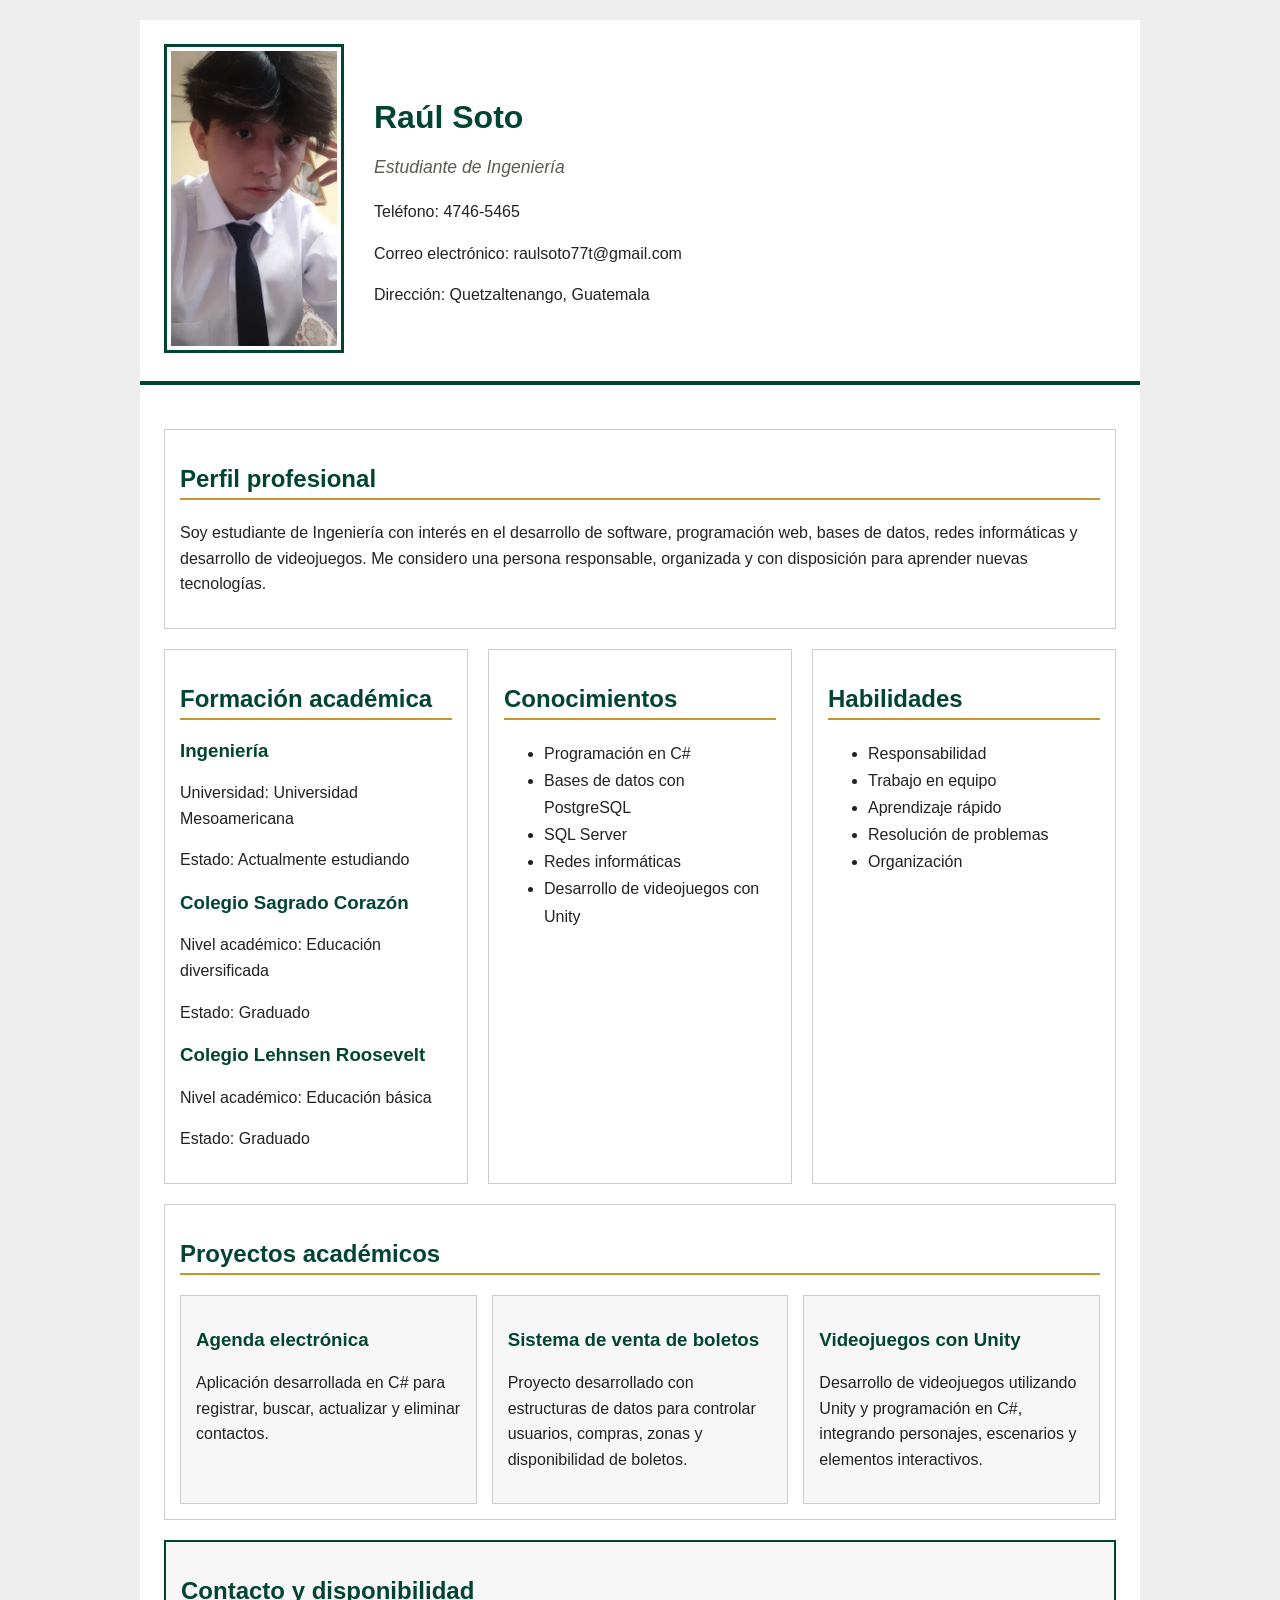
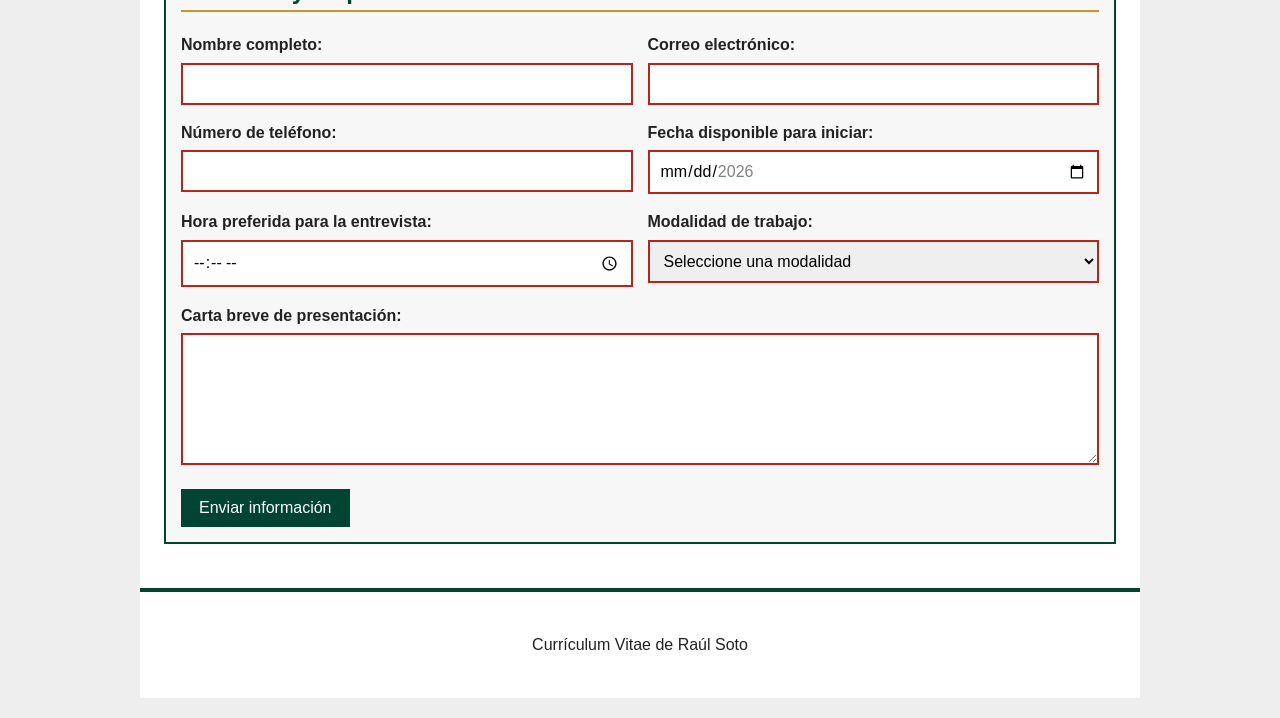
==== commit 2ea7bd7c: "Update index.html" ====
--- a/cvv raul/index.html
+++ b/cvv raul/index.html
@@ -86,29 +86,39 @@
 
             <section>
 
-                <h2>Formación académica</h2>
-
-                <h3>Ingeniería</h3>
-
-                <p>
-                    Universidad: Universidad Mesoamericana
-                </p>
-
-                <p>
-                    Estado: Actualmente estudiando
-                </p>
-
-                <h3>Colegio Sagrado Corazón</h3>
-
-                <p>
-                    Nivel académico: Educación diversificada
-                </p>
-
-                <p>
-                    Estado: Graduado
-                </p>
-
-            </section>
+    <h2>Formación académica</h2>
+
+    <h3>Ingeniería</h3>
+
+    <p>
+        Universidad: Universidad Mesoamericana
+    </p>
+
+    <p>
+        Estado: Actualmente estudiando
+    </p>
+
+    <h3>Colegio Sagrado Corazón</h3>
+
+    <p>
+        Nivel académico: Educación diversificada
+    </p>
+
+    <p>
+        Estado: Graduado
+    </p>
+
+    <h3>Colegio Lehnsen Roosevelt</h3>
+
+    <p>
+        Nivel académico: Educación básica
+    </p>
+
+    <p>
+        Estado: Graduado
+    </p>
+
+</section>
 
             <section>
 
--- a/cvv raul/estilos.css
+++ b/cvv raul/estilos.css
@@ -13,41 +13,30 @@
 header,
 main,
 footer {
-    max-width: 800px;
+    max-width: 1000px;
     margin: 0 auto;
     background-color: white;
     padding: 24px;
 }
 
+
+
 .encabezado {
-    text-align: center;
+    display: flex;
+    align-items: center;
+    justify-content: center;
+    gap: 30px;
     border-bottom: 4px solid #014432;
 }
 
-h1,
-h2,
-h3 {
-    color: #014432;
-}
-
-h1 {
-    font-size: 2rem;
-    margin-bottom: 5px;
-}
-
-h2 {
-    border-bottom: 2px solid #C8952B;
-    padding-bottom: 5px;
-}
-
-p {
-    line-height: 1.6;
-}
-
-.profesion {
-    color: #5A5A55;
-    font-style: italic;
-    font-size: 1.1rem;
+.contenedor-foto {
+    display: flex;
+    justify-content: center;
+    align-items: center;
+}
+
+.datos-personales {
+    flex: 1;
 }
 
 .foto-perfil {
@@ -56,7 +45,32 @@
     height: auto;
     border: 3px solid #014432;
     padding: 4px;
-    margin: 10px 0;
+}
+
+h1,
+h2,
+h3 {
+    color: #014432;
+}
+
+h1 {
+    font-size: 2rem;
+    margin-bottom: 5px;
+}
+
+h2 {
+    border-bottom: 2px solid #C8952B;
+    padding-bottom: 5px;
+}
+
+p {
+    line-height: 1.6;
+}
+
+.profesion {
+    color: #5A5A55;
+    font-size: 1.1rem;
+    font-style: italic;
 }
 
 section {
@@ -69,9 +83,58 @@
     line-height: 1.7;
 }
 
+
+.rejilla-informacion {
+    display: grid;
+
+    grid-template-columns: repeat(
+        auto-fit,
+        minmax(280px, 1fr)
+    );
+
+    gap: 20px;
+}
+
+.rejilla-informacion section {
+    margin: 0;
+}
+
+
+
+.rejilla-proyectos {
+    display: grid;
+
+    grid-template-columns: repeat(
+        auto-fit,
+        minmax(220px, 1fr)
+    );
+
+    gap: 15px;
+}
+
+.proyecto {
+    background-color: #f7f7f7;
+    border: 1px solid #cccccc;
+    padding: 15px;
+}
+
+
+
 #contacto {
+    background-color: #f7f7f7;
     border: 2px solid #014432;
-    background-color: #f7f7f7;
+}
+
+
+
+.rejilla-formulario {
+    display: grid;
+    grid-template-columns: repeat(2, 1fr);
+    gap: 15px;
+}
+
+.rejilla-formulario p {
+    margin: 0;
 }
 
 label {
@@ -123,4 +186,38 @@
 footer {
     text-align: center;
     border-top: 4px solid #014432;
-}+}
+
+
+
+@media (max-width: 768px) {
+
+    body {
+        padding: 8px;
+    }
+
+
+
+    .encabezado {
+        flex-direction: column;
+        text-align: center;
+        gap: 10px;
+    }
+
+   
+
+    .rejilla-formulario {
+        grid-template-columns: 1fr;
+    }
+
+    header,
+    main,
+    footer {
+        padding: 15px;
+    }
+
+    .foto-perfil {
+        width: 140px;
+    }
+
+}
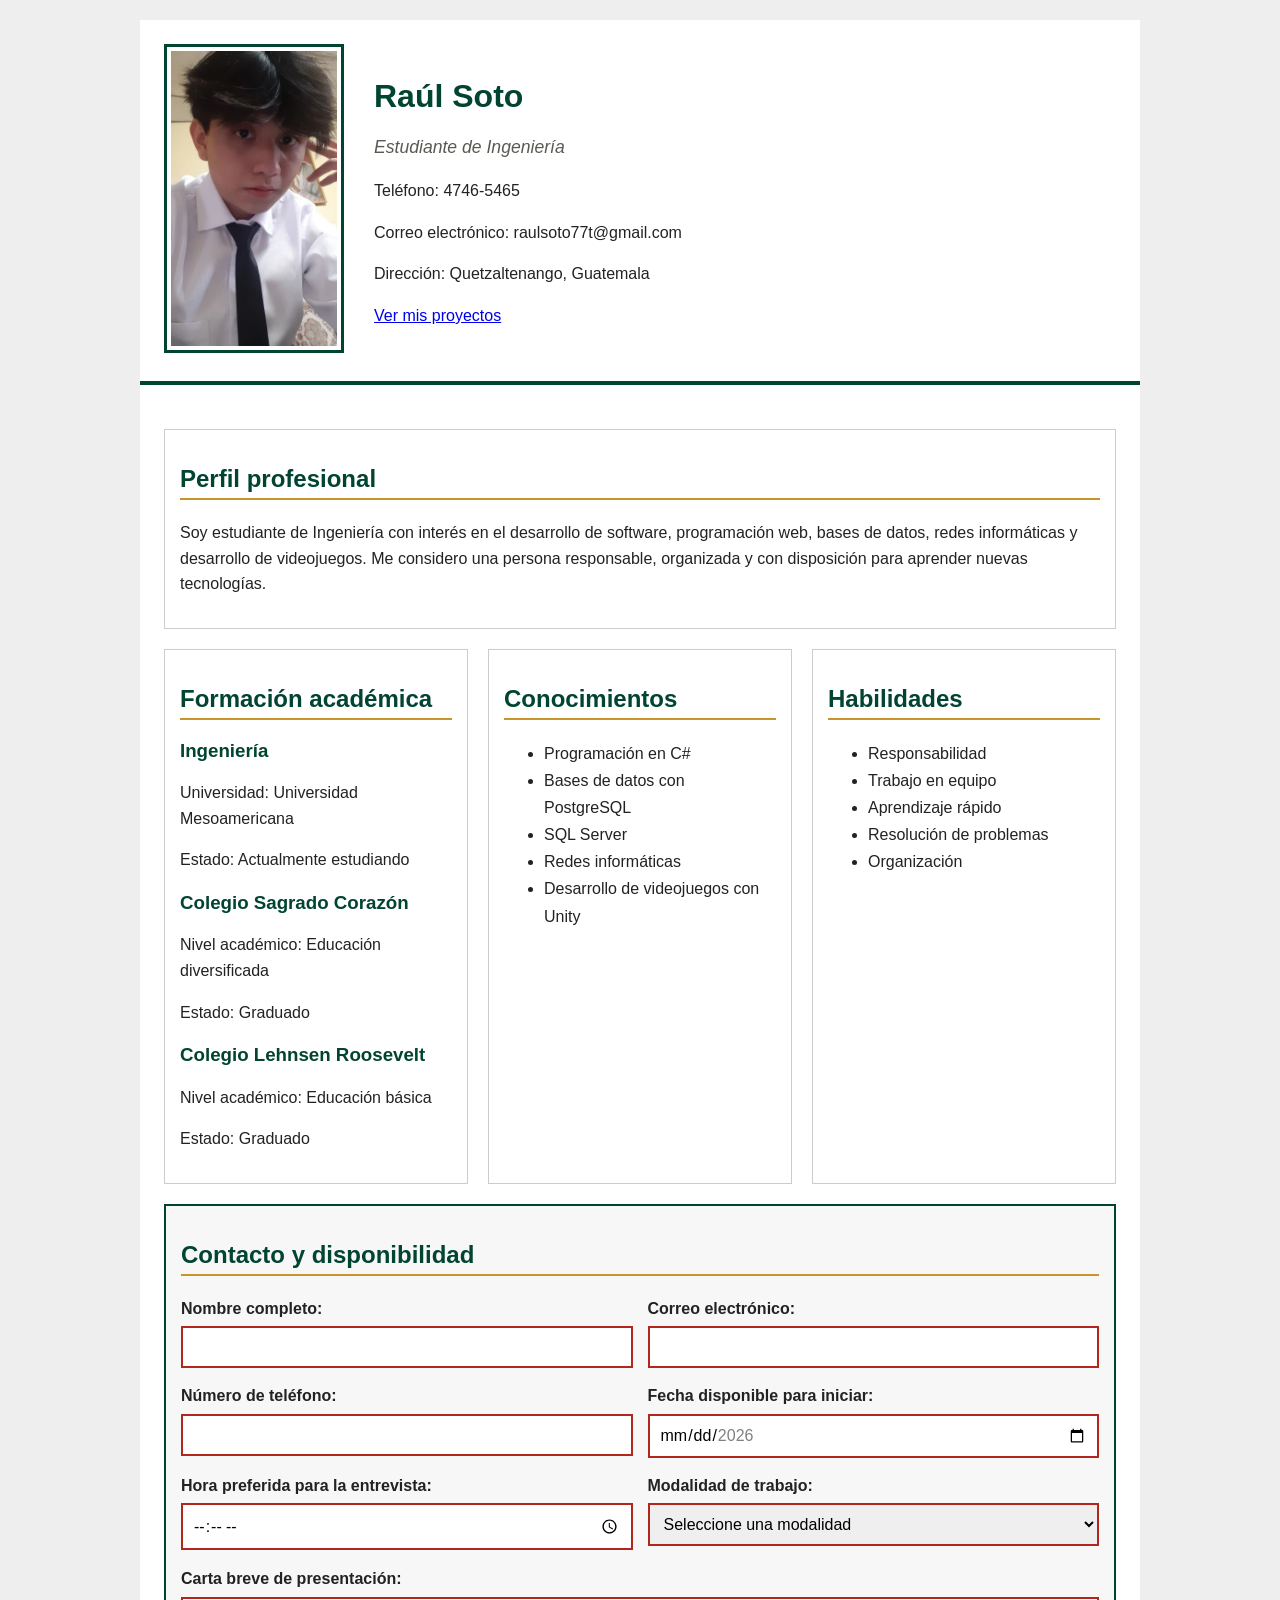
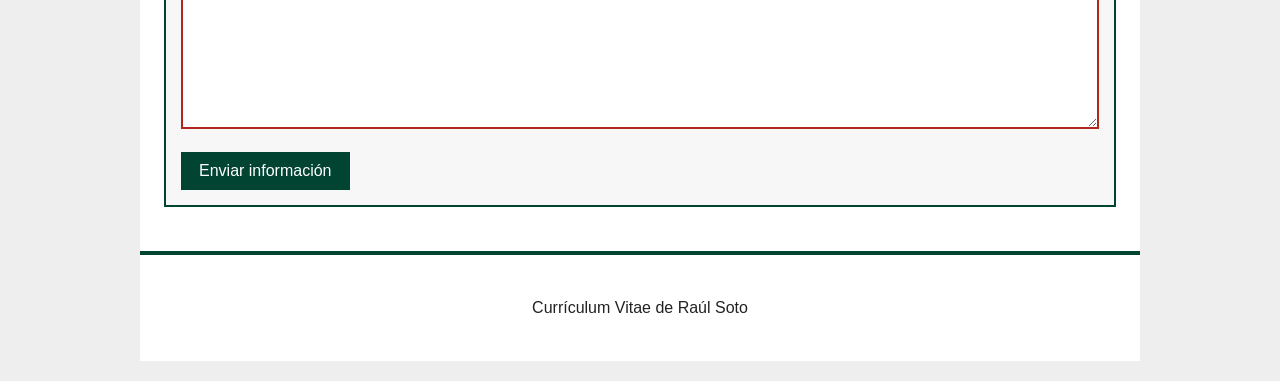
==== commit 950c5f00: "cambios 3" ====
--- a/cvv raul/index.html
+++ b/cvv raul/index.html
@@ -62,7 +62,14 @@
                 Dirección: Quetzaltenango, Guatemala
             </p>
 
+            <p>
+    <a href="proyectos.html">
+        Ver mis proyectos
+    </a>
+</p>
+
         </div>
+        
 
     </header>
 
@@ -150,51 +157,6 @@
 
         </div>
 
-        <section>
-
-            <h2>Proyectos académicos</h2>
-
-            <div class="rejilla-proyectos">
-
-                <article class="proyecto">
-
-                    <h3>Agenda electrónica</h3>
-
-                    <p>
-                        Aplicación desarrollada en C# para registrar, buscar,
-                        actualizar y eliminar contactos.
-                    </p>
-
-                </article>
-
-                <article class="proyecto">
-
-                    <h3>Sistema de venta de boletos</h3>
-
-                    <p>
-                        Proyecto desarrollado con estructuras de datos para
-                        controlar usuarios, compras, zonas y disponibilidad
-                        de boletos.
-                    </p>
-
-                </article>
-
-                <article class="proyecto">
-
-                    <h3>Videojuegos con Unity</h3>
-
-                    <p>
-                        Desarrollo de videojuegos utilizando Unity y
-                        programación en C#, integrando personajes, escenarios
-                        y elementos interactivos.
-                    </p>
-
-                </article>
-
-            </div>
-
-        </section>
-
         <section id="contacto">
 
             <h2>Contacto y disponibilidad</h2>
